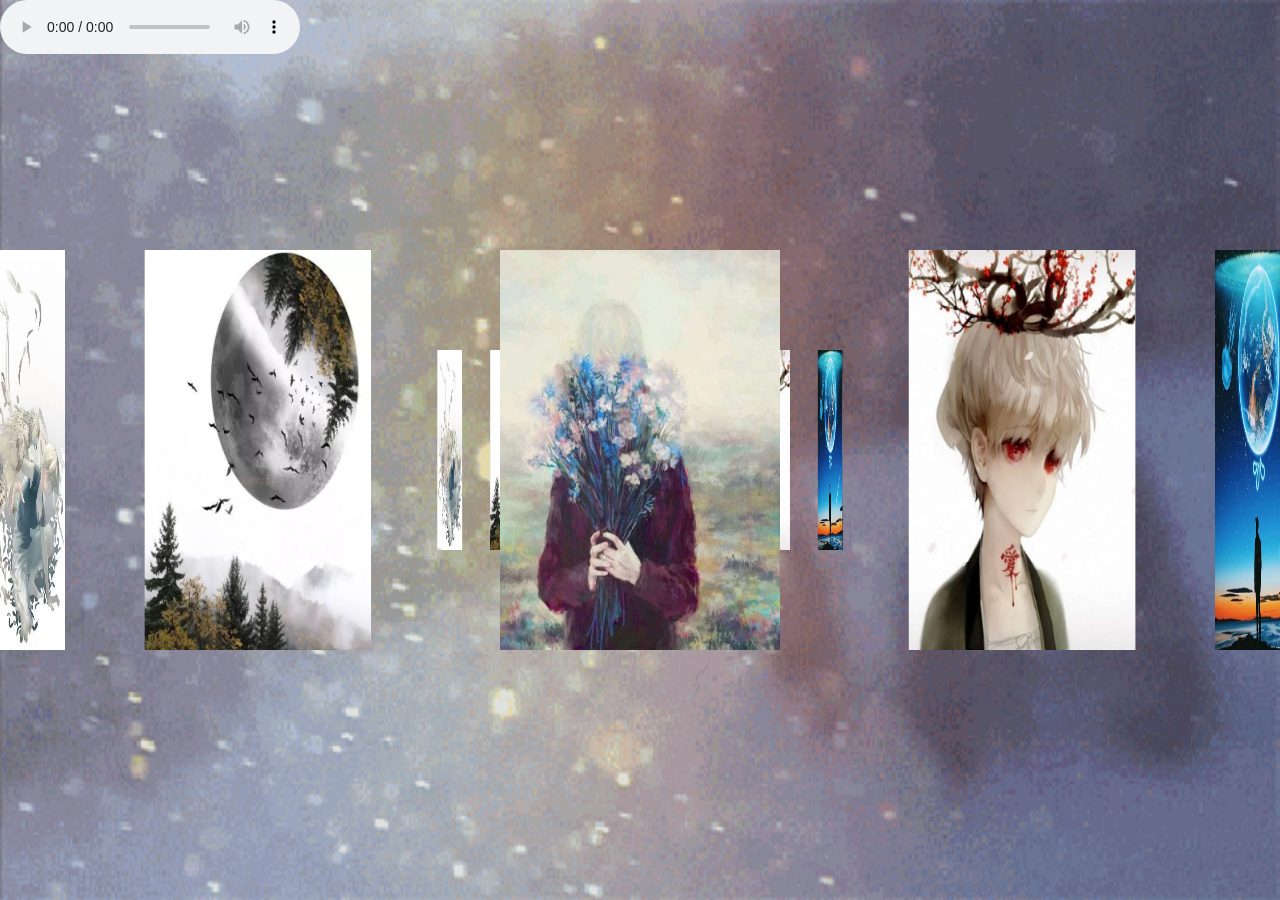
==== index.html @ bcd3c0ab "添加作品" ====
<!DOCTYPE html>
<html>
	<head>
		<audio src="music/夏雨菲 - 一百万个可能.mp3" loop="loop" preload="auto" controls="controls">
			背景音乐
		</audio>
		<meta charset="UTF-8">
		<title>泪眼问花</title>
		<link rel="stylesheet" href="css/hei.css" type="text/css"/>
		 <style type="text/css">
        body,html{height:100%;}
        body{background-image: url(images/xiaxue.gif);background-size: 100% 100%;}  
      *{padding: 0;
        margin: 0;
        }
    </style>
	</head>
	<body>
		<div id="hei">
		<div id="hei">
		<div id="box1">
		    <img src="images/1.jpg">
		    <img src="images/2.jpg">
		    <img src="images/3.jpg">
		    <img src="images/4.jpg">
		    <img src="images/5.jpg">
		    <img src="images/6.jpg">
		    <img src="images/7.jpg">
		    <img src="images/8.jpg">
		    <img src="images/9.jpg">
		    <img src="images/10.jpg">
		</div>
		</div>
		<div id="hei">
		<div id="box">
		    <img src="images/1.jpg">
		    <img src="images/2.jpg">
		    <img src="images/3.jpg">
		    <img src="images/4.jpg">
		    <img src="images/5.jpg">
		    <img src="images/6.jpg">
		    <img src="images/7.jpg">
		    <img src="images/8.jpg">
		    <img src="images/9.jpg">
		    <img src="images/10.jpg">
		</div>
		</div>
		</div>
	</body>
</html>
---- css/hei.css ----
*{padding: 0;
        margin: 0;
        }
        #hei{width:100%;
            height:100%;
            position: fixed;
            left: 0;
            right: 0;
            top:0;
            bottom: 0;
            margin: auto;
            transform-style: preserve-3d;
            transform: rotateX(0deg) rotateY(0deg);
            animation: go 45s linear infinite;
           }
         #box{width: 280px;
            height: 400px;
            position: fixed;
            left: 0;
            right: 0;
            top:0;
            bottom: 0;
            margin: auto;
            transform-style: preserve-3d;
            transform: rotateX(0deg) rotateY(0deg);
            animation: go 45s linear infinite;
           }
        #box img{width: 280px;
                 height: 400px;
                 position: absolute;
                 left: 0;
                 top: 0;
        }
         #box1{width:80px;
            height: 200px;
            position: fixed;
            left: 50px;
            right: 50px;
            top:25px;
            bottom: 25px;
            margin: auto;
            transform-style: preserve-3d;
            transform: rotateX(0deg) rotateY(0deg);
            animation: go 45s linear infinite;
            background-image:url(../images/beijing.jpg);background-size: 100% 100%;
           }
        #box1 img{width: 80px;
                 height: 200px;
                 position: absolute;
                 left: 0;
                 top: 0;
        }
        #box img:nth-child(1){
            transform: rotateY(0deg) translateZ(650px);}
        #box img:nth-child(2){
            transform: rotateY(36deg) translateZ(650px);}
        #box img:nth-child(3){
            transform: rotateY(72deg) translateZ(650px);}
        #box img:nth-child(4){
            transform: rotateY(108deg) translateZ(650px);}
        #box img:nth-child(5){
            transform: rotateY(144deg) translateZ(650px);}
        #box img:nth-child(6){
            transform: rotateY(180deg) translateZ(650px);}
        #box img:nth-child(7){
            transform: rotateY(216deg) translateZ(650px);}
        #box img:nth-child(8){
            transform: rotateY(252deg) translateZ(650px);}
        #box img:nth-child(9){
            transform: rotateY(288deg) translateZ(650px);}
        #box img:nth-child(10){
            transform: rotateY(324deg) translateZ(650px);}
        @keyframes go {
		    0%{transform: rotateX(0deg) rotateY(0deg);}
		    25%{transform: rotateX(20deg) rotateY(180deg);}
		    50%{transform: rotateX(0deg) rotateY(360deg);}
		    75%{transform: rotateX(-20deg) rotateY(540deg);}
		    100%{transform: rotateX(0deg) rotateY(720deg);}
		
		}
        
        #box1 img:nth-child(1){
            transform: rotateY(0deg) translateZ(200px);}
        #box1 img:nth-child(2){
            transform: rotateY(36deg) translateZ(200px);}
        #box1 img:nth-child(3){
            transform: rotateY(72deg) translateZ(200px);}
        #box1 img:nth-child(4){
            transform: rotateY(108deg) translateZ(200px);}
        #box1 img:nth-child(5){
            transform: rotateY(144deg) translateZ(200px);}
        #box1 img:nth-child(6){
            transform: rotateY(180deg) translateZ(200px);}
        #box1 img:nth-child(7){
            transform: rotateY(216deg) translateZ(200px);}
        #box1 img:nth-child(8){
            transform: rotateY(252deg) translateZ(200px);}
        #box1 img:nth-child(9){
            transform: rotateY(288deg) translateZ(200px);}
        #box1 img:nth-child(10){
            transform: rotateY(324deg) translateZ(200px);}
		@keyframes go {
		    0%{transform: rotateX(0deg) rotateY(0deg);}
		    25%{transform: rotateX(20deg) rotateY(180deg);}
		    50%{transform: rotateX(0deg) rotateY(360deg);}
		    75%{transform: rotateX(-20deg) rotateY(540deg);}
		    100%{transform: rotateX(0deg) rotateY(720deg);}
		
		}
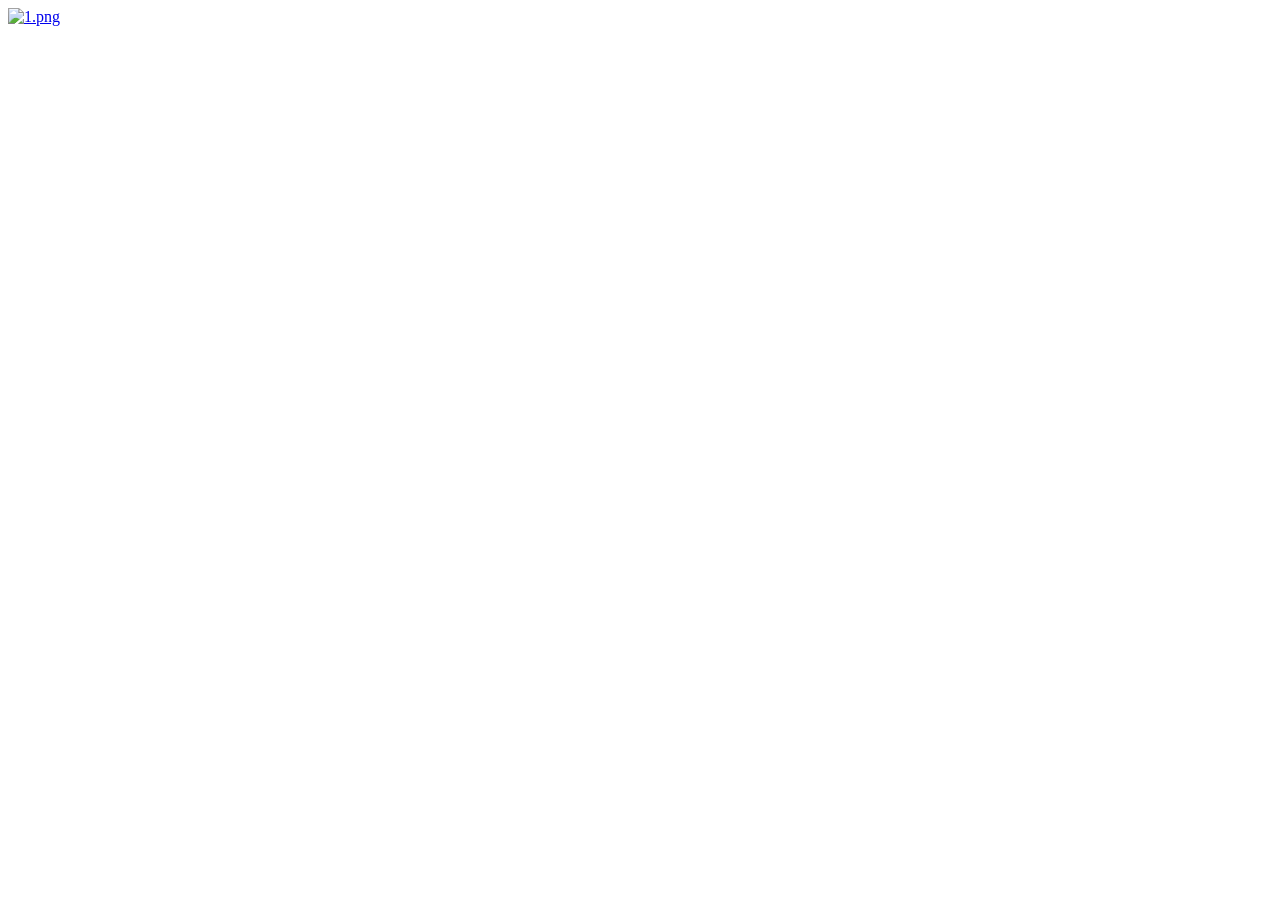
==== commit 0508b3e3: "页面调整" ====
--- a/index.html
+++ b/index.html
@@ -1,50 +1,17 @@
 <!DOCTYPE html>
-<html>
-	<head>
-		<audio src="music/夏雨菲 - 一百万个可能.mp3" loop="loop" preload="auto" controls="controls">
-			背景音乐
-		</audio>
-		<meta charset="UTF-8">
-		<title>泪眼问花</title>
-		<link rel="stylesheet" href="css/hei.css" type="text/css"/>
-		 <style type="text/css">
-        body,html{height:100%;}
-        body{background-image: url(images/xiaxue.gif);background-size: 100% 100%;}  
-      *{padding: 0;
-        margin: 0;
-        }
-    </style>
-	</head>
-	<body>
-		<div id="hei">
-		<div id="hei">
-		<div id="box1">
-		    <img src="images/1.jpg">
-		    <img src="images/2.jpg">
-		    <img src="images/3.jpg">
-		    <img src="images/4.jpg">
-		    <img src="images/5.jpg">
-		    <img src="images/6.jpg">
-		    <img src="images/7.jpg">
-		    <img src="images/8.jpg">
-		    <img src="images/9.jpg">
-		    <img src="images/10.jpg">
-		</div>
-		</div>
-		<div id="hei">
-		<div id="box">
-		    <img src="images/1.jpg">
-		    <img src="images/2.jpg">
-		    <img src="images/3.jpg">
-		    <img src="images/4.jpg">
-		    <img src="images/5.jpg">
-		    <img src="images/6.jpg">
-		    <img src="images/7.jpg">
-		    <img src="images/8.jpg">
-		    <img src="images/9.jpg">
-		    <img src="images/10.jpg">
-		</div>
-		</div>
-		</div>
-	</body>
-</html>
+<html lang="en">
+
+<head>
+	<meta charset="UTF-8">
+	<meta http-equiv="X-UA-Compatible" content="IE=edge">
+	<meta name="viewport" content="width=device-width, initial-scale=1.0">
+	<title>cyan-orange</title>
+</head>
+
+<body>
+	<a href="https://smms.app/image/RDMKyQelZ8zCq17" target="_blank">
+		<img src="https://i.loli.net/2021/03/18/RDMKyQelZ8zCq17.png" alt="1.png">
+	</a>
+</body>
+
+</html>
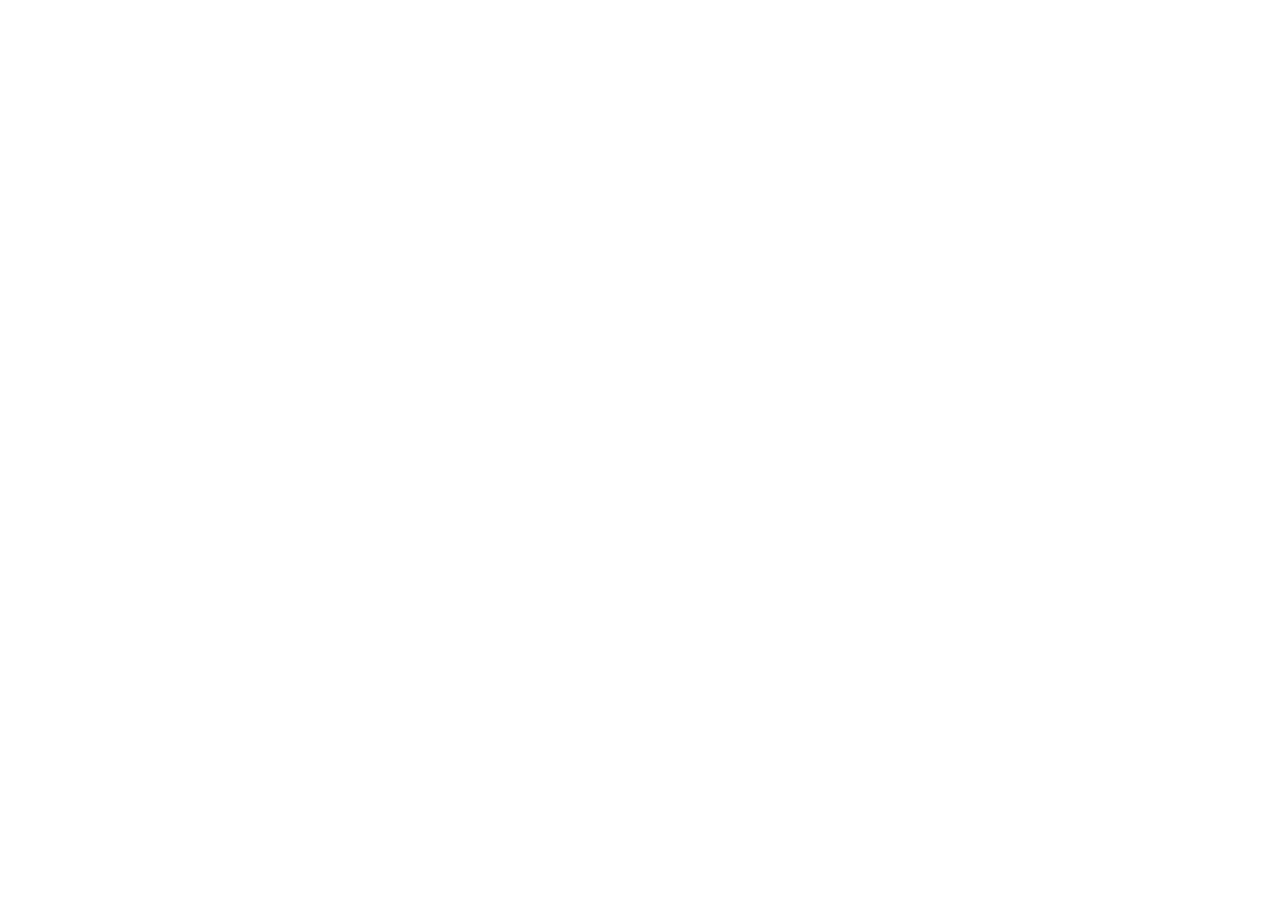
==== commit bf5d6b1c: "Update index.html" ====
--- a/index.html
+++ b/index.html
@@ -2,16 +2,41 @@
 <html lang="en">
 
 <head>
-	<meta charset="UTF-8">
-	<meta http-equiv="X-UA-Compatible" content="IE=edge">
-	<meta name="viewport" content="width=device-width, initial-scale=1.0">
-	<title>cyan-orange</title>
+    <meta charset="UTF-8">
+    <meta name="viewport" content="width=device-width, initial-scale=1.0">
+    <title>Markdown to HTML</title>
+    <link rel="stylesheet" href="https://cdnjs.cloudflare.com/ajax/libs/highlight.js/11.8.0/styles/atom-one-dark.min.css">
+    <script src="https://cdnjs.cloudflare.com/ajax/libs/highlight.js/11.8.0/highlight.min.js"></script>
+    <script src="https://cdn.jsdelivr.net/npm/marked/marked.min.js"></script>
+    <style>
+        #markdown-content {
+            width: 70%;
+            margin: 0 auto;
+            padding: 10px;
+        }
+
+        #markdown-content img {
+            max-width: 90%;
+            margin: auto;
+            display: block;
+        }
+    </style>
 </head>
 
 <body>
-	<a href="https://smms.app/image/RDMKyQelZ8zCq17" target="_blank">
-		<img src="https://i.loli.net/2021/03/18/RDMKyQelZ8zCq17.png" alt="1.png">
-	</a>
+    <div id="markdown-content"></div>
+    <script>
+        fetch('README.md')
+            .then(response => response.text())
+            .then(markdownText => {
+                const htmlContent = marked.parse(markdownText);
+                document.getElementById("markdown-content").innerHTML = htmlContent;
+                hljs.highlightAll();
+            })
+            .catch(error => {
+                console.error('Error:', error);
+            });
+    </script>
 </body>
 
-</html>+</html>
